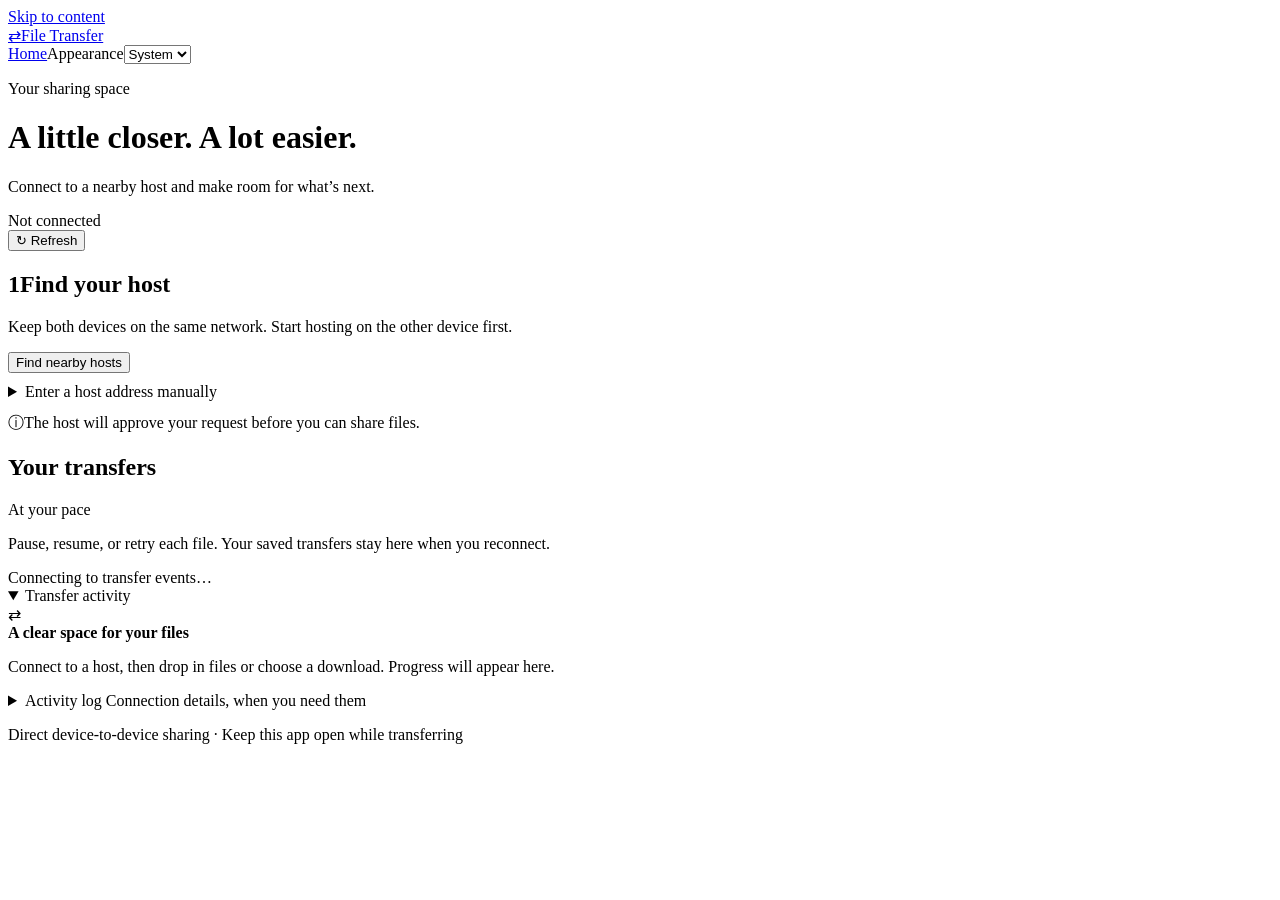
==== webapp/static/client.html @ 9ac6955d "File Transfer Application" ====
<!doctype html>
<html lang="en">
<head>
  <meta charset="utf-8">
  <meta name="viewport" content="width=device-width, initial-scale=1">
  <title>File Transfer — Client</title>
  <script src="/theme.js"></script>
  <link rel="stylesheet" href="/style.css">
  <link rel="stylesheet" href="/chat.css">
  <link rel="stylesheet" href="/rules.css">
  <script src="/rules.js" defer></script>
  <script src="/refresh.js" defer></script>
  <script src="/chat.js" defer></script>
</head>
<body class="client-page">
  <a class="skip-link" href="#main">Skip to content</a>
  <header class="topbar">
    <a class="brand" href="/index.html"><span class="brand-mark" aria-hidden="true">⇄</span>File Transfer</a>
    <div class="topbar-actions"><a href="/index.html">Home</a><label class="theme-picker"><span>Appearance</span><select id="themeSelect" aria-label="Color theme"><option value="system">System</option><option value="light">Light</option><option value="dark">Dark</option></select></label></div>
  </header>
  <main id="main" class="workspace">
    <div class="page-heading"><div><p class="eyebrow">Your sharing space</p><h1>A little closer. A lot easier.</h1><p>Connect to a nearby host and make room for what’s next.</p></div><div class="session-badge" role="status"><span id="statusDot" class="status-dot" aria-hidden="true"></span><span id="connectionLabel">Not connected</span></div></div>
    <div class="refresh-controls"><span id="refreshStatus" class="muted" role="status"></span><button id="refreshPage" class="secondary" type="button">↻ Refresh</button></div>
    <div class="panel left">
      <div class="card" id="connectCard">
        <h2><span class="step-number">1</span>Find your host</h2>
        <p class="intro">Keep both devices on the same network. Start hosting on the other device first.</p>
        <div id="scanVisual" class="scan-visual"><span class="radar" aria-hidden="true"><span class="radar-core"></span><span class="orbit-dot"></span></span><ul id="discoveredList" class="radar-hosts" style="display:none;"></ul></div>
        <div class="row">
          <button class="secondary full-width" onclick="scanForHosts()" id="scanBtn">Find nearby hosts</button>
        </div>
        <div id="scanStatus" class="muted" role="status" style="margin-bottom:10px;"></div>
        <details id="manualConnect"><summary>Enter a host address manually</summary>
          <label class="field-label" for="manualAddress">Host IP address</label><input id="manualAddress" type="text" placeholder="192.168.1.42">
          <button type="button" onclick="selectHost(document.getElementById('manualAddress').value)">Use this host</button>
        </details>
        <div id="pinStep" hidden>
        <p id="selectedHost" class="guide"></p>
        <form onsubmit="event.preventDefault(); connectToHost();">
        <label for="hostInput" class="field-label">Host address</label>
        <div class="row">
          <input type="text" id="hostInput" placeholder="e.g. 192.168.1.42" autocomplete="off" spellcheck="false" required>
        </div>
        <label for="pinInput" class="field-label">6-digit PIN from the host</label>
        <div class="row">
          <input type="text" id="pinInput" class="pin-input" placeholder="000000" maxlength="6" inputmode="numeric" pattern="[0-9]{6}" autocomplete="one-time-code" required>
        </div>
        <label for="fingerprintInput" class="field-label">Host certificate fingerprint (first pairing only)</label>
        <input id="fingerprintInput" type="text" maxlength="128" autocomplete="off" spellcheck="false" placeholder="Copy the SHA-256 fingerprint from the host screen">
        <p class="muted">Obtain this directly from the host or a trusted channel. Leave blank for a previously paired host. A changed certificate is blocked.</p>
        <button id="connectBtn" type="submit" class="full-width">Connect</button>
        </form>
        <button class="secondary" onclick="document.getElementById('pinStep').hidden=true">Choose another host</button>
        </div>
        <div id="connectStatus" class="muted" role="status" style="margin-top:12px;"></div>
        <div class="guide"><span aria-hidden="true">ⓘ</span><span>The host will approve your request before you can share files.</span></div>
      </div>

      <div class="card" id="filesCard" style="display:none;">
        <h2><span class="step-number">✓</span>Ready to share</h2>
        <p class="intro">Send files to the host, or download something from its shared folder.</p>
        <div class="row">
          <button onclick="pickFiles()">Upload files...</button>
          <button id="disconnectBtn" class="secondary" onclick="disconnect()" style="margin-left:auto;">Disconnect</button>
        </div>
        <button id="dropzone" onclick="pickFiles()"><span class="drop-icon" aria-hidden="true">↥</span><strong>Drop files here</strong><small>or click to browse · multiple files welcome</small></button>
        <label class="zip-option"><input type="checkbox" id="zipSelection"> Send selection as one compressed ZIP</label>
        <p class="muted">The host approves each selection once. ZIP contents must also satisfy its rules.</p>
        <div id="batchProgress" aria-live="polite"></div>
        <details class="file-disclosure"><summary>Browse files on host</summary>
        <div class="file-toolbar"><h3>Files on host</h3><button id="refreshBtn" class="secondary" onclick="refreshFiles().catch(error => { document.getElementById('queueStatus').textContent = error.message; })">List Files</button></div>
        <label for="fileSearch" class="field-label">Find a shared file</label><input type="search" id="fileSearch" placeholder="Search by filename" oninput="filterSharedFiles()">
        <ul class="file-list" id="fileList"><li class="muted">No files yet.</li></ul>
        </details>
        <input type="file" id="fileInput" style="display:none;" multiple onchange="onFilesPicked(event)">
      </div>

      <div class="card" id="queueCard">
        <div class="card-title queue-heading"><h2>Your transfers</h2><span class="caption">At your pace</span></div>
        <p class="queue-hint">Pause, resume, or retry each file. Your saved transfers stay here when you reconnect.</p>
        <div id="queueStatus" class="muted" role="status">Connecting to transfer events…</div>
        <div class="row" id="bulkActions" style="display:none; gap:6px; margin-top:8px;">
          <button class="secondary" onclick="pauseAllTransfers()">Pause all</button>
          <button class="secondary" onclick="resumeAllTransfers()">Resume all</button>
          <button class="secondary" onclick="retryAllTransfers()">Retry all</button>
          <button class="danger" onclick="cancelAllTransfers()">Cancel all</button>
        </div>
        <details class="file-disclosure" open><summary>Transfer activity</summary>
        <div class="empty-state queue-empty"><div class="empty-icon" aria-hidden="true">⇄</div><strong>A clear space for your files</strong><p>Connect to a host, then drop in files or choose a download. Progress will appear here.</p></div>
        <div id="transferQueue" aria-label="Transfer queue"></div>
        </details>

      </div>
    </div>

    <div class="panel right">
      <details class="activity"><summary>Activity log <span class="caption">Connection details, when you need them</span></summary><div class="log-panel" id="logPanel"></div></details>
    </div>
    <p class="footer-note">Direct device-to-device sharing · Keep this app open while transferring</p>
  </main>

  <script src="/app.js"></script>
  <script>
    const statusDot = document.getElementById('statusDot');
    const connectCard = document.getElementById('connectCard');
    const filesCard = document.getElementById('filesCard');
    const connectStatus = document.getElementById('connectStatus');
    const fileList = document.getElementById('fileList');
    const logPanel = document.getElementById('logPanel');
    const transferQueueEl = document.getElementById('transferQueue');
    const bulkActionsEl = document.getElementById('bulkActions');
    const dropzone = document.getElementById('dropzone');

    // bulk actions: show the Pause all/Resume all/Cancel all/Retry all row
    // only while there's actually something in the queue to apply them
    // to -- a MutationObserver instead of threading a visibility check
    // through every place a row can appear or disappear (applyEvent,
    // renameRow, removeRow, the staging placeholder).
    new MutationObserver(() => {
      bulkActionsEl.style.display = transferQueueEl.children.length > 0 ? 'flex' : 'none';
    }).observe(transferQueueEl, { childList: true });

    let bulkPending = false;
    async function bulkAction(path) {
      if (bulkPending) return;
      bulkPending = true;
      const buttons = bulkActionsEl.querySelectorAll('button');
      buttons.forEach(button => { button.disabled = true; });
      bulkActionsEl.classList.add('busy');
      try {
        const result = await api(`/api/transfers/actions/${path}`, { method: 'POST' });
        if (!result.ok) throw new Error(result.error || 'Action rejected');
        await syncSavedTransfers();
      } catch (error) { document.getElementById('queueStatus').textContent = error.message; }
      finally {
        bulkPending = false;
        buttons.forEach(button => { button.disabled = false; });
        bulkActionsEl.classList.remove('busy');
      }
    }
    function pauseAllTransfers()  { bulkAction('pause_all'); }
    function resumeAllTransfers() { bulkAction('resume_all'); }
    function retryAllTransfers()  { bulkAction('retry_all'); }
    function cancelAllTransfers() {
      // cancel_all only knows about transfers that actually exist on
      // the backend -- an upload still in the local staging stage
      // (see startUpload) isn't one yet, so it wouldn't be touched by
      // that call alone. Abort those directly too, the same way an
      // individual Cancel click on a staging row does.
      for (const [id, info] of Object.entries(uploadsStaging)) {
        info.controller.abort();
        api(`/api/uploads/${encodeURIComponent(id)}`, { method: 'DELETE' }).catch(() => {});
      }
      bulkAction('cancel_all');
    }

    // Files are sliced into pieces this size and staged into a local
    // scratch file as separate small requests -- one giant Blob as a
    // single fetch() body is a known crash/hang risk in WebView2 on
    // large files. Small per-request chunks avoid that entirely; see
    // webapp/api.py's create_upload_transfer_stream for what happens
    // to them once staged.
    const UPLOAD_CHUNK_SIZE = 4 * 1024 * 1024;  // 4 MB

    // frontend queue: the queue is a direct visualization of server/client
    // transfer state (see app.js's createTransferQueueView) -- this
    // page's job is to request START/PAUSE/RESUME/CANCEL/RETRY and
    // render whatever comes back over /api/transfers/events, not to
    // run the transfers itself. Replaces the old single hand-rolled
    // progress row and its "for (file of files) await uploadOne(file)"
    // sequential loop, which could only ever show and move one file
    // at a time even though the backend has supported real concurrent
    // transfers since scheduling.
    const transferQueue = createTransferQueueView(transferQueueEl, {
      showControls: true,
      onPause:  (id) => api(`/api/transfers/${id}/pause`,  { method: 'POST' }),
      onResume: (id) => api(`/api/transfers/${id}/resume`, { method: 'POST' }),
      onRetry: (id) => {
        if (stagedRetryFiles[id]) {
          const file = stagedRetryFiles[id]; delete stagedRetryFiles[id]; transferQueue.removeRow(id);
          return startUpload(file, false);
        }
        return api(`/api/transfers/${id}/retry`, { method: 'POST' });
      },
      onDownload: id => { window.location.href = `/api/transfers/${id}/content`; },
      onCancel: (id) => {
        const staging = uploadsStaging[id];
        if (staging) {
          // No transfer exists on the backend yet -- still local
          // browser-to-scratch-file staging. Abort the fetch and tell
          // the backend to drop whatever it's staged so far (the gap
          // between chunk requests means an abort signal alone isn't
          // always enough to reach it in time -- see
          // cancel_upload_stream's docstring in api.py).
          staging.controller.abort();
          return api(`/api/uploads/${encodeURIComponent(id)}`, { method: 'DELETE' });
        } else {
          return api(`/api/transfers/${id}/cancel`, { method: 'POST' });
        }
      },
    });

    // upload id (while staging) or transfer id (once real) -> the
    // original File object, kept only long enough to retry-with-
    // overwrite on a name conflict (see the WS handler below) without
    // asking the user to re-pick the file.
    const uploadsStaging = {};     // upload id -> { controller }, only during the local staging stage
    const pendingRetryFiles = {};  // real transfer id -> File, only for a first (overwrite=false) attempt
    const stagedRetryFiles = {};

    connectEventSocket((data) => {
      if (data.type !== 'log') return;
      // Only this device's own outbound client activity and the
      // host's replies to it -- not the host role's internal events
      // (PIN rotation, other peers' connections, etc), which belong
      // on the Host page instead.
      if (data.logger && data.logger.startsWith('filetransfer.hostlink')) {
        renderLogLine(logPanel, data);
      }
    });

    function handleTransferEvent(evt) {
      if (evt.type === 'TRANSFER_SNAPSHOT') {
        transferQueue.syncSnapshot(evt);
        return;
      }
      if (evt.side !== 'client') return;  // this page only ever has one connection, but be explicit
      const state = (evt.state || '').toLowerCase();

      if (evt.type === 'TRANSFER_FAILED' && pendingRetryFiles[evt.id]
          && evt.error && evt.error.includes('already exists')) {
        const file = pendingRetryFiles[evt.id];
        delete pendingRetryFiles[evt.id];
        transferQueue.removeRow(evt.id, true);
        const overwrite = confirm(`"${file.name}" already exists on the host.\n\nOverwrite it?\n(Cancel = skip this file)`);
        if (overwrite) {
          startUpload(file, true);
        } else {
          logPanel.insertAdjacentHTML('beforeend', `<div class="log-line">Skipped (already exists): ${escapeHtml(file.name)}</div>`);
        }
        return;
      }
      if (TERMINAL_TRANSFER_STATES.has(state)) delete pendingRetryFiles[evt.id];
      if (state === 'completed') refreshFiles().catch(() => {});

      transferQueue.applyEvent(evt);
    }
    let transferStreamConnected = false, lastQueueSnapshot = 0;
    connectTransferEventSocket(handleTransferEvent, {
      side: 'client',
      onStatus: text => { transferStreamConnected = text === 'Connected'; document.getElementById('queueStatus').textContent = transferStreamConnected ? 'Live updates connected' : 'Live updates reconnecting…'; },
      onError: error => { document.getElementById('queueStatus').textContent = error.message; },
    });

    async function scanForHosts() {
      const scanBtn = document.getElementById('scanBtn');
      const scanStatus = document.getElementById('scanStatus');
      const discoveredList = document.getElementById('discoveredList');
      if (scanBtn.disabled) return;
      scanBtn.disabled = true;
      scanBtn.classList.add('busy');
      document.getElementById('scanVisual').classList.add('is-scanning');
      scanStatus.textContent = 'Scanning for hosts on this network...';
      discoveredList.style.display = 'none';
      discoveredList.innerHTML = '';
      try {
      const res = await api('/api/client/discover');
      if (res.ok === false) throw new Error(res.error || 'Could not search the network. Try again.');
      const hosts = res.hosts || [];
      if (hosts.length === 0) {
        scanStatus.textContent = 'No hosts found. Enter the IP manually below (the host still needs to be started, and both devices need to be on the same network).';
        return;
      }

      scanStatus.textContent = `Found ${hosts.length} host${hosts.length > 1 ? 's' : ''} — click one to fill it in:`;
      discoveredList.style.display = 'block';
      for (const h of hosts) {
        const li = document.createElement('li');
        const choice = document.createElement('button');
        choice.className = 'host-choice';
        choice.setAttribute('aria-pressed', 'false');
        choice.textContent = `${h.name || h.ip} · ${h.ip}`;
        choice.onclick = () => {
          discoveredList.querySelectorAll('button').forEach(button => button.setAttribute('aria-pressed', 'false'));
          choice.setAttribute('aria-pressed', 'true');
          document.getElementById('hostInput').value = h.ip;
          selectHost(h.ip, h.name);
          document.getElementById('pinInput').focus();
        };
        li.appendChild(choice);
        discoveredList.appendChild(li);
      }
      } catch (error) {
        scanStatus.textContent = error.message || 'Search failed. Try again or enter the host address.';
      } finally {
        scanBtn.disabled = false;
        scanBtn.classList.remove('busy');
        document.getElementById('scanVisual').classList.remove('is-scanning');
      }
    }

    async function connectToHost() {
      const host = document.getElementById('hostInput').value.trim();
      const pin = document.getElementById('pinInput').value.trim();
      const connectBtn = document.getElementById('connectBtn');
      if (connectBtn.disabled) return;
      if (!host || !/^[0-9]{6}$/.test(pin)) { connectStatus.textContent = 'Enter a host address and a 6-digit PIN.'; return; }
      connectBtn.disabled = true;
      connectBtn.classList.add('busy');
      connectStatus.textContent = 'Connecting — waiting for host to approve...';
      try {
      const res = await api('/api/client/connect', {
        method: 'POST',
        body: JSON.stringify({ host, pin, fingerprint: document.getElementById('fingerprintInput').value.trim() || null }),
      });

      if (res.ok) {
        await syncSavedTransfers();
        statusDot.classList.add('on');
        connectCard.style.display = 'none';
        filesCard.style.display = 'block';
        await refreshFiles();
      } else {
        connectStatus.textContent = 'Failed: ' + res.error;
      }
      } catch (error) {
        connectStatus.textContent = error.message || 'Could not connect. Please try again.';
      } finally {
        connectBtn.disabled = false;
        connectBtn.classList.remove('busy');
      }
    }

    async function disconnect() {
      const button = document.getElementById('disconnectBtn');
      button.disabled = true; button.classList.add('busy');
      try {
      const result = await api('/api/client/disconnect', { method: 'POST' });
      if (result.ok === false) throw new Error(result.error || 'Could not disconnect');
      statusDot.classList.remove('on');
      filesCard.style.display = 'none';
      connectCard.style.display = 'block';
      connectStatus.textContent = '';
      abortStagingUploads();
      } catch (error) { document.getElementById('queueStatus').textContent = error.message; }
      finally { button.disabled = false; button.classList.remove('busy'); }
    }

    function backToConnectScreen(message) {
      statusDot.classList.remove('on');
      filesCard.style.display = 'none';
      connectCard.style.display = 'block';
      connectStatus.textContent = message || '';
      abortStagingUploads();
    }

    // Shared by disconnect() and backToConnectScreen() -- everything
    // in the queue belonged to the connection that just closed. Any
    // upload still mid-staging is aborted too, not just visually
    // cleared, so its fetch() doesn't keep running in the background
    // against a connection that's already gone.
    function abortStagingUploads() {
      for (const [id, info] of Object.entries(uploadsStaging)) {
        info.controller.abort();
        transferQueue.removeRow(id);
      }
      for (const k of Object.keys(uploadsStaging)) delete uploadsStaging[k];
      for (const k of Object.keys(pendingRetryFiles)) delete pendingRetryFiles[k];
    }

    let checkingConnection = false;
    async function syncSavedTransfers(force = true) {
      if (checkingConnection) return;
      checkingConnection = true;
      try {
        const status = await api('/api/client/status');
        if (force || !transferStreamConnected || Date.now() - lastQueueSnapshot >= 15000) {
          const saved = await api('/api/transfers');
          transferQueue.syncSnapshot(saved);
          lastQueueSnapshot = Date.now();
        }
        transferQueue.setConnected(status.connected);
        const wasConnected = statusDot.classList.contains('on');
        statusDot.classList.toggle('on', Boolean(status.connected));
        if (status.connected) {
          connectCard.style.display = 'none';
          filesCard.style.display = 'block';
          if (!wasConnected) await refreshFiles();
        } else if (status.host) {
          filesCard.style.display = 'none';
          connectCard.style.display = 'block';
          const input = document.getElementById('hostInput');
          if (!input.value) input.value = status.host;
          if (!connectStatus.textContent.startsWith('Connecting')) {
            connectStatus.textContent = status.error || 'Saved transfers are retained. Enter a fresh PIN and reconnect to recover them.';
          }
        }
      } finally {
        checkingConnection = false;
      }
    }
    syncSavedTransfers().catch(() => {});
    setInterval(() => syncSavedTransfers(false).catch(() => {}), 2000);

    async function refreshFiles() {
      const refreshBtn = document.getElementById('refreshBtn');
      refreshBtn.disabled = true; refreshBtn.classList.add('busy');
      try {
      const res = await api('/api/client/files');
      if (res.disconnected) { backToConnectScreen(res.error); return; }
      if (!res.ok) { fileList.textContent = res.error || 'Could not list files'; return; }
      if (res.files.length === 0) { fileList.innerHTML = '<li class="muted">No files yet.</li>'; return; }
      fileList.innerHTML = '';
      for (const f of res.files) {
        const li = document.createElement('li');
        li.dataset.filename = f;
        const name = document.createElement('span'); name.textContent = f; li.appendChild(name);
        const actions = document.createElement('span');
        for (const [label, action] of [['Download', downloadFile], ['Delete', deleteFile]]) {
          const button = document.createElement('button'); button.textContent = label;
          button.className = label === 'Delete' ? 'danger' : 'secondary';
          button.onclick = () => action(f).catch(error => { document.getElementById('queueStatus').textContent = error.message; });
          actions.appendChild(button);
        }
        li.appendChild(actions);
        fileList.appendChild(li);
      }
      filterSharedFiles();
      } finally { refreshBtn.disabled = false; refreshBtn.classList.remove('busy'); }
    }

    function filterSharedFiles() {
      const query = document.getElementById('fileSearch').value.trim().toLocaleLowerCase();
      let visible = 0;
      fileList.querySelectorAll('li[data-filename]').forEach(row => {
        row.hidden = !row.dataset.filename.toLocaleLowerCase().includes(query);
        if (!row.hidden) visible++;
      });
      fileList.querySelector('.search-empty')?.remove();
      if (query && !visible) {
        const message = document.createElement('li');
        message.className = 'muted search-empty'; message.textContent = 'No matching files. Try another name.';
        fileList.appendChild(message);
      }
    }

    function pickFiles() {
      document.getElementById('fileInput').click();
    }

    function onFilesPicked(evt) {
      queueUploads(Array.from(evt.target.files));
      evt.target.value = '';
    }

    // -- drag and drop --
    ['dragenter', 'dragover'].forEach(evt =>
      dropzone.addEventListener(evt, (e) => { e.preventDefault(); dropzone.classList.add('dragover'); }));
    ['dragleave', 'drop'].forEach(evt =>
      dropzone.addEventListener(evt, (e) => { e.preventDefault(); dropzone.classList.remove('dragover'); }));
    dropzone.addEventListener('drop', (e) => {
      const files = Array.from(e.dataTransfer.files || []);
      if (files.length) queueUploads(files);
    });

    // Every file starts staging immediately, all at once -- the
    // backend already supports real concurrent transfers (scheduling);
    // the old "await uploadOne(file)" loop could only ever run one at
    // a time regardless, an artificial limit this removes.
    function queueUploads(files) {
      window.sendSelection(files);
    }

    function makeUploadId() {
      if (window.crypto && crypto.randomUUID) return crypto.randomUUID();
      return 'up-' + Date.now() + '-' + Math.random().toString(36).slice(2);
    }

    async function sendFileChunked(file, overwrite, controller, uploadId) {
      const totalChunks = Math.max(1, Math.ceil(file.size / UPLOAD_CHUNK_SIZE));
      let lastData = null;

      for (let i = 0; i < totalChunks; i++) {
        const start = i * UPLOAD_CHUNK_SIZE;
        const chunk = file.slice(start, start + UPLOAD_CHUNK_SIZE);
        const isFinal = i === totalChunks - 1;
        const params = new URLSearchParams({
          upload_id: uploadId, filename: file.name, size: file.size,
          chunk_index: i, is_final: isFinal, overwrite: overwrite,
        });

        const res = await fetch(`/api/uploads/${encodeURIComponent(uploadId)}/chunks?${params}`, {
          method: 'POST',
          body: chunk,  // one small slice per request, never the whole file at once
          signal: controller.signal,
          headers: { 'Content-Type': 'application/octet-stream' },
        });
        lastData = await res.json();

        // A failure can surface on any chunk, not just the final one
        // (e.g. the connection dropped partway through) -- stop early
        // rather than continuing to send chunks nobody's listening for.
        if (!res.ok || lastData.disconnected || !lastData.ok) {
          return lastData;
        }
      }
      return lastData;
    }

    // This caps browser request staging only; backend transfer admission is independent.
    let activeStaging = 0;
    const stagingWaiters = [];
    function stagingSlot(signal) {
      return new Promise((resolve, reject) => {
        const entry = {signal, resolve, reject};
        entry.abort = () => {
          const index = stagingWaiters.indexOf(entry);
          if (index >= 0) stagingWaiters.splice(index, 1);
          reject(new DOMException('Upload cancelled', 'AbortError'));
        };
        if (signal.aborted) { entry.abort(); return; }
        signal.addEventListener('abort', entry.abort, {once: true});
        stagingWaiters.push(entry); pumpStaging();
      });
    }
    function pumpStaging() {
      while (activeStaging < 3 && stagingWaiters.length) {
        const entry = stagingWaiters.shift();
        entry.signal.removeEventListener('abort', entry.abort);
        if (entry.signal.aborted) { entry.abort(); continue; }
        activeStaging++;
        entry.resolve(() => { activeStaging--; pumpStaging(); });
      }
    }
    async function startUpload(file, overwrite) {
      const uploadId = makeUploadId();  // this file's id while staging; replaced by the real transfer id once known
      const controller = new AbortController();
      uploadsStaging[uploadId] = { controller };
      stagedRetryFiles[uploadId] = file;
      transferQueue.applyEvent({
        id: uploadId, type: 'TRANSFER_CREATED', side: 'client',
        direction: 'upload', filename: file.name, state: 'staging', local: true,
        total_size: file.size, offset: 0,
      });

      let release;
      try {
        release = await stagingSlot(controller.signal);
        const data = await sendFileChunked(file, overwrite, controller, uploadId);
        delete uploadsStaging[uploadId];

        if (data.disconnected) {
          transferQueue.removeRow(uploadId); delete stagedRetryFiles[uploadId];
          backToConnectScreen(data.error);
          return;
        }
        if (!data.ok) {
          // Staging itself failed (e.g. a local disk write error) --
          // nothing ever reached the scheduler, so there's no transfer
          // for the WS feed to report on; show the failure directly.
          transferQueue.applyEvent({
            id: uploadId, type: 'TRANSFER_FAILED', side: 'client',
            direction: 'upload', filename: file.name, state: 'failed',
            error: data.error || 'upload failed',
          });
          return;
        }

        delete stagedRetryFiles[uploadId];
        // Staged and handed to the scheduler -- hand the row over to
        // the real transfer id; every further update for it comes
        // from the WS feed from here on. A fast transfer can have its
        // first WS event (possibly even its last -- a small enough
        // file can complete before this line runs) arrive before this
        // code does, which would already have created a row under the
        // real id; renaming the staging row over it would then abandon
        // that one, orphaning the OLD staging row (stuck at whatever
        // state it last had, forever, since nothing above ever
        // revisits it) while a newer, already-correct row exists
        // under the real id. Checking first avoids the duplicate.
        if (transferQueue.hasRow(data.transfer.id)) {
          transferQueue.removeRow(uploadId);
        } else {
          transferQueue.renameRow(uploadId, data.transfer.id);
          transferQueue.applyEvent({ ...data.transfer, type: 'TRANSFER_STARTED', side: 'client' });
        }
        if (!overwrite && !['completed', 'cancelled'].includes(data.transfer.state)) {
          pendingRetryFiles[data.transfer.id] = file;
          if (data.transfer.state === 'failed') handleTransferEvent({...data.transfer, side: 'client', type: 'TRANSFER_FAILED'});
        }
      } catch (e) {
        delete uploadsStaging[uploadId];
        if (e.name === 'AbortError') {
          delete stagedRetryFiles[uploadId];
          transferQueue.removeRow(uploadId);
          logPanel.insertAdjacentHTML('beforeend', `<div class="log-line">Cancelled: ${escapeHtml(file.name)}</div>`);
        } else {
          transferQueue.applyEvent({
            id: uploadId, type: 'TRANSFER_FAILED', side: 'client',
            direction: 'upload', filename: file.name, state: 'failed',
            error: e.message || 'upload error',
          });
        }
      } finally { if (release) release(); }
    }

    async function downloadFile(name) {
      // Native "Save As" dialog when running inside the desktop app --
      // lets the user pick exactly where to save, matching how upload's
      // file picker already works, and goes through the same live
      // transfer queue as uploads. Falls back to a plain browser
      // download (the browser's own native download, untouched by any
      // of this) if this is ever opened outside pywebview (e.g. a
      // regular browser tab during development).
      let destPath = null;
      if (window.pywebview && window.pywebview.api && window.pywebview.api.pick_save_location) {
        destPath = await window.pywebview.api.pick_save_location(name);
        if (!destPath) return;  // user cancelled the dialog
      }
        const res = await api('/api/transfers', {
          method: 'POST',
          body: JSON.stringify({ direction: 'download', filename: name, dest_path: destPath }),
        });

        if (res.disconnected) { backToConnectScreen(res.error); return; }
        if (!res.ok) {
          logPanel.insertAdjacentHTML('beforeend', `<div class="log-line lvl-ERROR">Download failed: ${escapeHtml(name)}${res.error ? ' — ' + escapeHtml(res.error) : ''}</div>`);
          return;
        }
        transferQueue.applyEvent({ ...res.transfer, type: 'TRANSFER_STARTED', side: 'client' });
        return;
    }

    async function deleteFile(name) {
      if (!confirm(`Delete "${name}" from the host? This cannot be undone.`)) return;
      const res = await fetch(`/api/client/delete/${encodeURIComponent(name)}`, { method: 'DELETE' });
      const data = await res.json();
      if (data.disconnected) { backToConnectScreen(data.error); return; }
      if (!res.ok || data.ok === false) throw new Error(data.error || 'Could not delete this file');
      await refreshFiles();
    }
  </script>
</body>
</html>
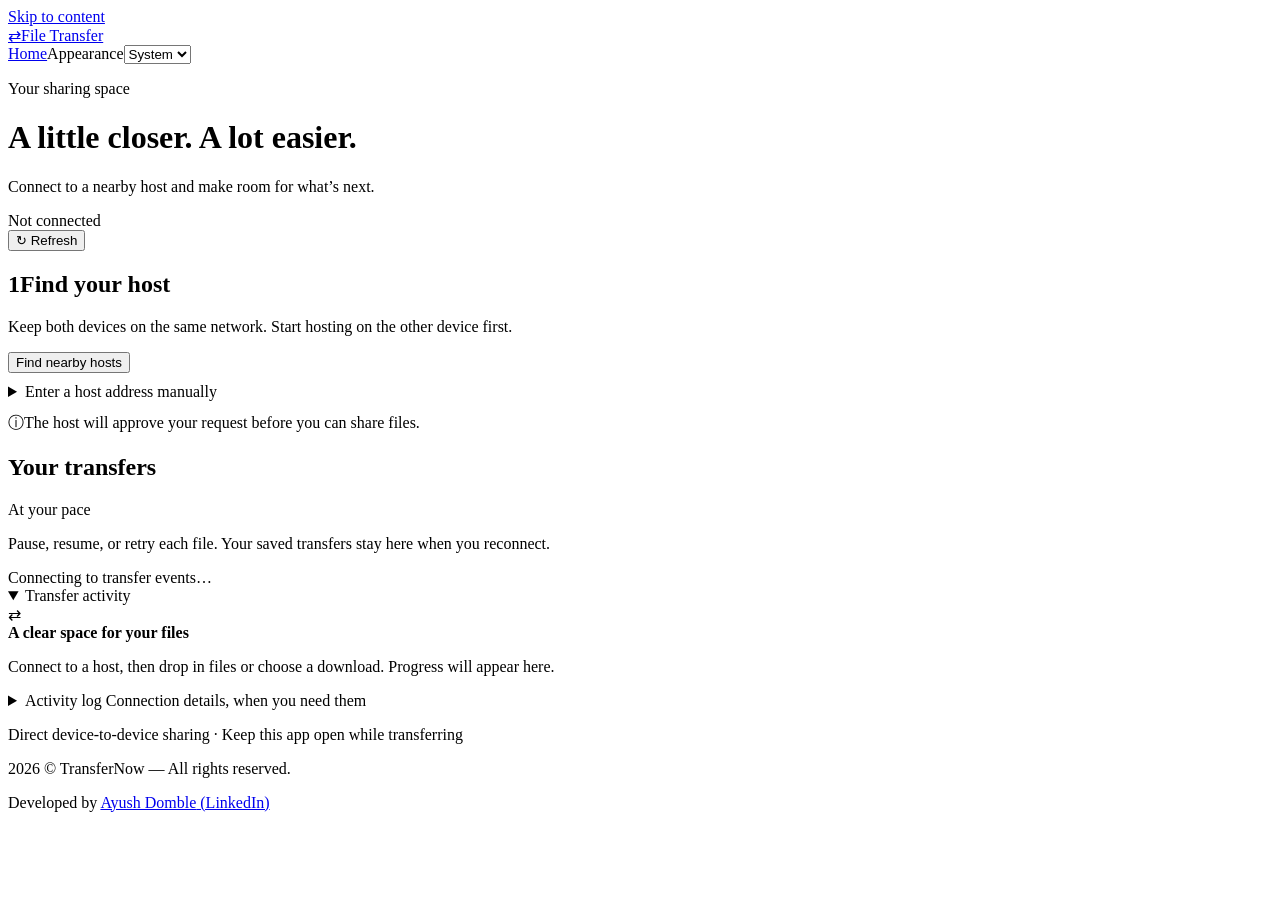
==== commit fe84c6d4: "File Transfer Application" ====
--- a/webapp/static/client.html
+++ b/webapp/static/client.html
@@ -640,5 +640,9 @@
       await refreshFiles();
     }
   </script>
+  <footer class="app-footer" aria-label="Copyright and developer">
+    <p>2026 &copy; TransferNow &mdash; All rights reserved.</p>
+    <p>Developed by <a href="https://www.linkedin.com/in/ayushdomble/" target="_blank" rel="noopener noreferrer">Ayush Domble<span class="developer-link-hint"> (LinkedIn)</span></a></p>
+  </footer>
 </body>
 </html>
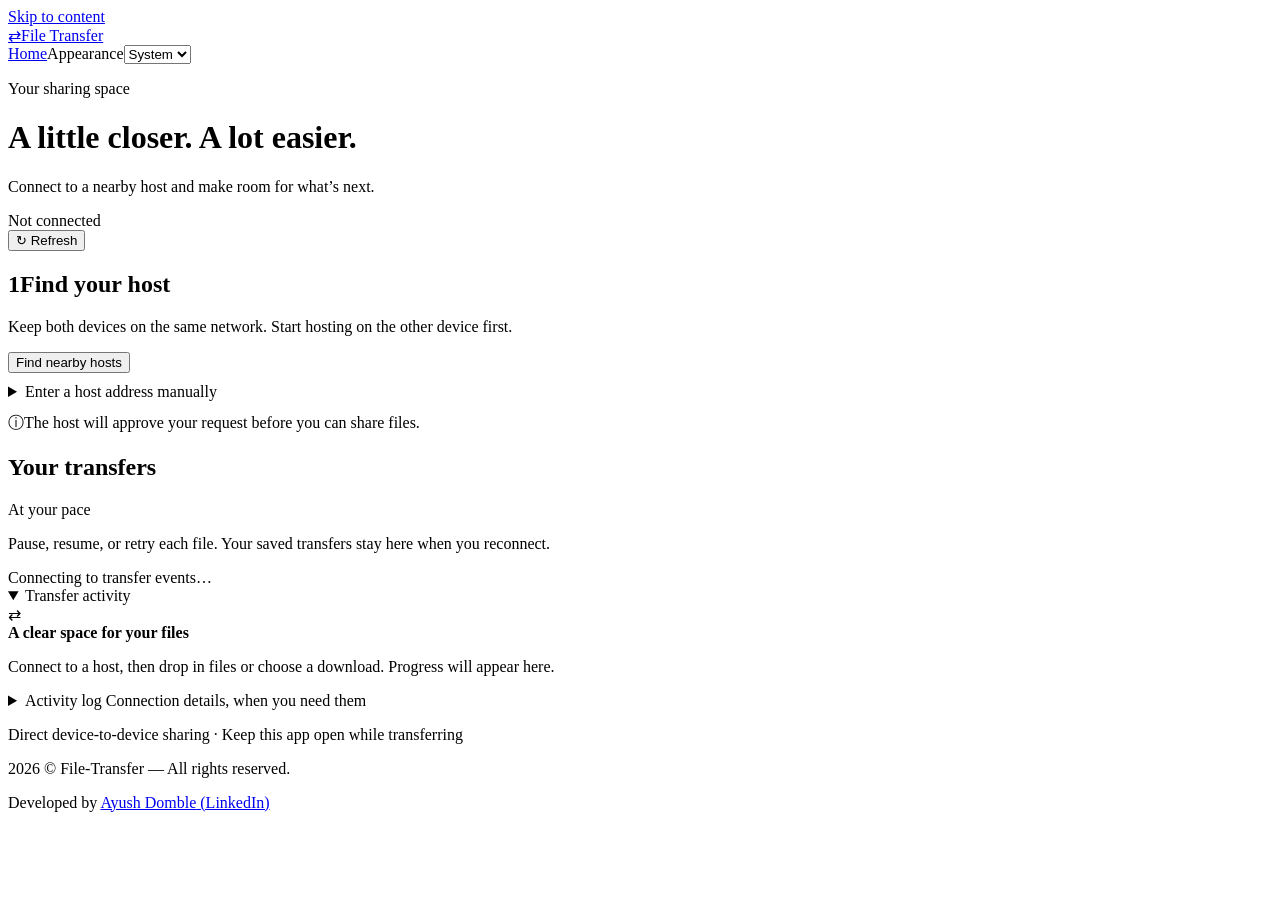
==== commit 59edfd55: "File Transfer Application" ====
--- a/webapp/static/client.html
+++ b/webapp/static/client.html
@@ -641,7 +641,7 @@
     }
   </script>
   <footer class="app-footer" aria-label="Copyright and developer">
-    <p>2026 &copy; TransferNow &mdash; All rights reserved.</p>
+    <p>2026 &copy; File-Transfer &mdash; All rights reserved.</p>
     <p>Developed by <a href="https://www.linkedin.com/in/ayushdomble/" target="_blank" rel="noopener noreferrer">Ayush Domble<span class="developer-link-hint"> (LinkedIn)</span></a></p>
   </footer>
 </body>
